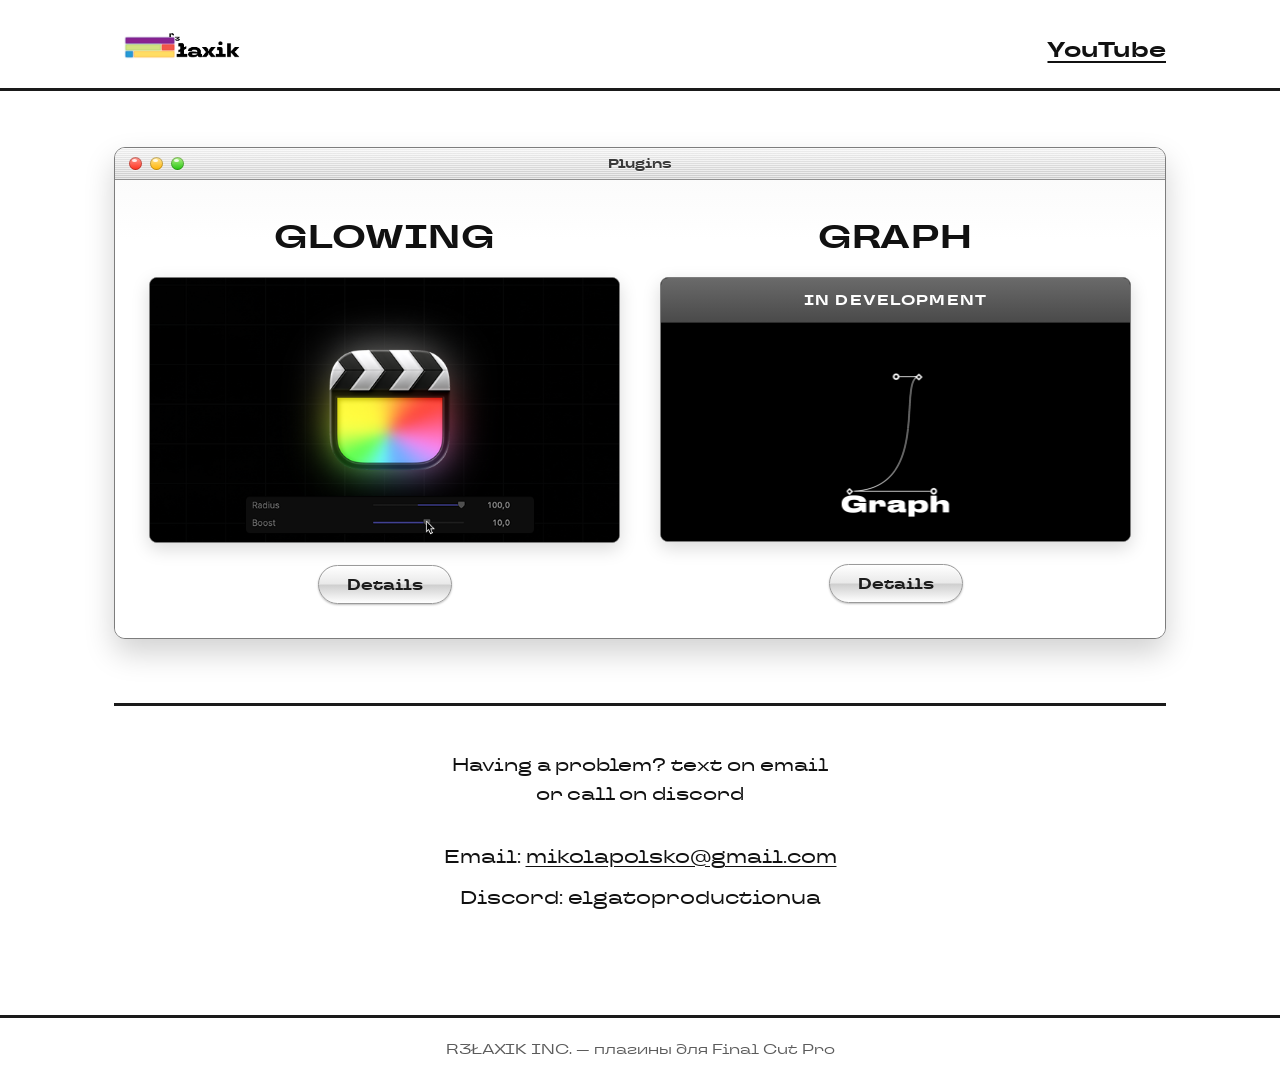
==== index.html @ 5d123a66 "More files" ====
<!DOCTYPE html>
<html lang="ru">
<head>
<meta charset="UTF-8">
<meta name="viewport" content="width=device-width, initial-scale=1, viewport-fit=cover">
<title>R3ŁAXIK INC. — плагины для Final Cut Pro</title>
<link rel="stylesheet" href="css/style.css">
</head>
<body>
<div class="glass-bg" aria-hidden="true">
  <span class="blob b1"></span>
  <span class="blob b2"></span>
  <span class="blob b3"></span>
  <span class="blob b4"></span>
</div>
<header class="site-header">
  <div class="wrap">
    <a href="#/" class="logo-link" aria-label="R3ŁAXIK INC. — на главную" id="logo-link">
      <img src="assets/img/logo.png" alt="R3ŁAXIK INC.">
    </a>
    <a class="yt-link" href="https://www.youtube.com/@R3%C5%81AXIK_OFFICIAL" target="_blank" rel="noopener">YouTube</a>
  </div>
</header>

<main>

  <!-- HOME -->
  <section id="page-home" class="page">
    <div class="wrap">
      <div class="mac-window">
        <div class="mac-titlebar">
          <div class="mac-dots"><span></span><span></span><span></span></div>
          <div class="mac-title">Plugins</div>
        </div>
        <div class="mac-body">
          <div class="plugins-grid">
            <div class="plugin-col">
              <h2>GLOWING</h2>
              <div class="preview-box">
                <img src="assets/img/glowing-preview.png" alt="Предпросмотр плагина Glowing">
              </div>
              <a class="btn" href="#/glowing-lite">Details</a>
            </div>
            <div class="plugin-col">
              <h2>GRAPH</h2>
              <div class="preview-box graph-box">
                <div class="graph-top">IN DEVELOPMENT</div>
                <div class="graph-img">
                  <img src="assets/img/graph-dev.png" alt="Graph — в разработке">
                </div>
              </div>
              <a class="btn" href="#/graph">Details</a>
            </div>
          </div>
        </div>
      </div>

      <div class="contact-block">
        <p class="question">Having a problem? text on email<br>or call on discord</p>
        <p class="line">Email: <a href="mailto:mikolapolsko@gmail.com">mikolapolsko@gmail.com</a></p>
        <p class="line">Discord: elgatoproductionua</p>
      </div>
    </div>
  </section>

  <!-- GLOWING LITE -->
  <section id="page-glowing-lite" class="page">
    <div class="wrap">
      <div class="product-layout">
        <div class="product-hero">
          <img src="assets/img/glowing-preview.png" alt="Glowing — предпросмотр эффекта">
        </div>
        <div class="mac-window">
          <div class="mac-titlebar">
            <div class="mac-dots"><span></span><span></span><span></span></div>
          </div>
          <div class="mac-body">
            <div class="tabs">
              <span class="btn is-active">Lite</span>
              <a class="btn" href="#/glowing-pro">Pro</a>
            </div>
            <div class="features">
              <h3>Features:</h3>
              <ul>
                <li>Amount</li>
                <li>Boost</li>
                <li>Glow Gain (%)</li>
                <li>Blend Modes: Normal, Overlay,<br>Screen, Behind or Add</li>
                <li>Noise</li>
              </ul>
            </div>
            <div class="price">
              <h3>Price:</h3>
              <div class="amount">Free</div>
              <a class="btn btn-cta" href="https://t.me/r3laxikincorporated/14" target="_blank" rel="noopener">Get</a>
            </div>
          </div>
        </div>
      </div>
    </div>
  </section>

  <!-- GLOWING PRO -->
  <section id="page-glowing-pro" class="page">
    <div class="wrap">
      <div class="product-layout">
        <div class="product-hero">
          <img src="assets/img/glowing-preview.png" alt="Glowing Pro — предпросмотр эффекта">
        </div>
        <div class="mac-window">
          <div class="mac-titlebar">
            <div class="mac-dots"><span></span><span></span><span></span></div>
          </div>
          <div class="mac-body">
            <div class="tabs">
              <a class="btn" href="#/glowing-lite">Lite</a>
              <span class="btn is-active">Pro</span>
            </div>
            <div class="features">
              <h3>Features:</h3>
              <ul>
                <li>Radius</li>
                <li>Boost</li>
                <li>Glow Gain (%)</li>
                <li>Blend Modes: Normal, Add, Behind,<br>Screen or Overlay</li>
                <li>Inner Brightness</li>
                <li>Colorize</li>
                <li>Chromatic Shift (CS)</li>
                <li>Angle Radius (Aspect Ratio)</li>
                <li>Noise</li>
                <li>Source Opacity (%)</li>
                <li>Render: Final Result,<br>Glow or Source</li>
              </ul>
            </div>
            <div class="price">
              <h3>Price:</h3>
              <div class="amount">45 Zł</div>
              <a class="btn btn-cta" href="mailto:mikolapolsko@gmail.com?subject=Glowing%20Pro">Buy</a>
            </div>
          </div>
        </div>
      </div>
    </div>
  </section>

  <!-- GRAPH -->
  <section id="page-graph" class="page">
    <div class="wrap">
      <p class="graph-page-text">THE PLUGIN IS IN DEVELOPMENT</p>
    </div>
  </section>

</main>

<footer class="site-footer">
  <div class="wrap">R3ŁAXIK INC. — плагины для Final Cut Pro</div>
</footer>

<div class="theme-switcher" id="theme-switcher">
  <button type="button" data-theme="aqua">Aqua</button>
  <button type="button" data-theme="glass">Liquid Glass</button>
  <button type="button" data-theme="flat">Flat</button>
</div>

<div class="easter-overlay" id="easter-overlay">
  <div class="easter-card">
    <button class="easter-close" type="button" id="easter-close" aria-label="Закрыть">×</button>
    <h2>ROAD TO THE 500!</h2>
    <img src="assets/img/road-to-500.png" alt="R3ŁAXIK — канал на YouTube">
    <p class="easter-hint">Тема оформления разблокирована — смотри переключатель в углу.</p>
  </div>
</div>

<script src="js/script.js" defer></script>
</body>
</html>
---- css/style.css ----
@font-face {
    font-family: 'TT Travels';
    src: url('../assets/fonts/TT-Travels-Next-Medium.ttf') format('truetype');
    font-weight: 500;
    font-style: normal;
    font-display: swap;
  }
  @font-face {
    font-family: 'TT Travels';
    src: url('../assets/fonts/TT-Travels-Next-Bold.ttf') format('truetype');
    font-weight: 700;
    font-style: normal;
    font-display: swap;
  }

  :root {
    --bg: #ffffff;
    --fg: #111111;
    --muted: #5b5b5b;
    --line: #1a1a1a;

    --font-main: 'TT Travels', 'Segoe UI', sans-serif;

    /* ---- Aqua palette ---- */
    --aqua-blue-top: #8fd0ff;
    --aqua-blue-mid: #2f8fe6;
    --aqua-blue-bot: #0a5fd1;
    --aqua-blue-shine: #eaf7ff;

    --chrome-top: #f4f4f4;
    --chrome-bot: #cfcfcf;
    --chrome-line: #8f8f8f;

    --btn-top: #ffffff;
    --btn-mid: #e9e9e9;
    --btn-bot: #cfcfcf;
    --btn-line: #9a9a9a;

    --dot-red-top: #ff9d95;
    --dot-red-bot: #ff2d1a;
    --dot-yellow-top: #ffe89e;
    --dot-yellow-bot: #ffb200;
    --dot-green-top: #b6f28c;
    --dot-green-bot: #21c40c;

    box-sizing: border-box;
    padding-top: env(safe-area-inset-top, 0px);
    padding-bottom: env(safe-area-inset-bottom, 0px);
  }
  * { box-sizing: border-box; }
  html { scroll-padding-top: env(safe-area-inset-top, 0px); }
  html, body {
    margin: 0;
    padding: 0;
    background: var(--bg);
    color: var(--fg);
    font-family: var(--font-main);
    font-weight: 500;
    -webkit-font-smoothing: antialiased;
  }
  img { max-width: 100%; display: block; }
  a { color: inherit; }

  .wrap {
    max-width: 1100px;
    margin: 0 auto;
    padding: 0 24px;
  }

  /* ---------- Header ---------- */
  header.site-header {
    padding: 26px 0 16px;
    border-bottom: 3px solid var(--line);
  }
  header.site-header .wrap {
    display: flex;
    align-items: center;
    justify-content: space-between;
    gap: 16px;
    flex-wrap: wrap;
  }
  .logo-link {
    display: inline-flex;
    align-items: center;
    text-decoration: none;
    cursor: pointer;
  }
  .logo-link img {
    height: 46px;
    width: auto;
    transition: transform 0.15s ease;
  }
  .logo-link:hover img { transform: scale(1.05); }
  .logo-link.pulse img { animation: logoPulse 0.4s ease; }
  @keyframes logoPulse {
    0% { transform: scale(1); }
    35% { transform: scale(1.18) rotate(-3deg); }
    65% { transform: scale(0.94) rotate(2deg); }
    100% { transform: scale(1) rotate(0); }
  }
  .yt-link {
    font-family: var(--font-main);
    font-weight: 700;
    font-size: 1.35rem;
    text-decoration: underline;
    text-underline-offset: 4px;
    letter-spacing: 0.01em;
  }
  .yt-link:hover { color: var(--aqua-blue-mid); }

  main { min-height: 60vh; }
  .page { display: none; padding: 56px 0 90px; }
  .page.active { display: block; animation: pageIn 0.5s cubic-bezier(.2,.8,.2,1); }
  @keyframes pageIn {
    from { opacity: 0; transform: translateY(14px); }
    to { opacity: 1; transform: translateY(0); }
  }

  /* ---------- Aqua window chrome ---------- */
  .mac-window {
    border: 1px solid #7d7d7d;
    border-radius: 11px;
    background: var(--bg);
    box-shadow:
      0 1px 0 rgba(255,255,255,0.6) inset,
      0 14px 30px rgba(0,0,0,0.18);
    overflow: hidden;
  }
  .mac-titlebar {
    background:
      repeating-linear-gradient(
        to bottom,
        rgba(255,255,255,0.55) 0px,
        rgba(255,255,255,0.55) 1px,
        rgba(0,0,0,0.02) 1px,
        rgba(0,0,0,0.02) 2px
      ),
      linear-gradient(to bottom, var(--chrome-top) 0%, var(--chrome-bot) 100%);
    border-bottom: 1px solid var(--chrome-line);
    padding: 8px 14px;
    display: flex;
    align-items: center;
    position: relative;
    min-height: 32px;
  }
  .mac-dots { display: flex; gap: 8px; }
  .mac-dots span {
    width: 13px; height: 13px; border-radius: 50%;
    display: inline-block;
    position: relative;
    box-shadow: 0 0 0 1px rgba(0,0,0,0.25) inset, 0 1px 1px rgba(255,255,255,0.5);
  }
  .mac-dots span::after {
    content: "";
    position: absolute;
    top: 1.5px; left: 2.5px;
    width: 5px; height: 3px;
    border-radius: 50%;
    background: rgba(255,255,255,0.85);
    filter: blur(0.3px);
  }
  .mac-dots span:nth-child(1) { background: linear-gradient(to bottom, var(--dot-red-top), var(--dot-red-bot)); }
  .mac-dots span:nth-child(2) { background: linear-gradient(to bottom, var(--dot-yellow-top), var(--dot-yellow-bot)); }
  .mac-dots span:nth-child(3) { background: linear-gradient(to bottom, var(--dot-green-top), var(--dot-green-bot)); }
  .mac-title {
    position: absolute;
    left: 50%; transform: translateX(-50%);
    font-family: var(--font-main);
    font-weight: 700;
    font-size: 0.82rem;
    color: #3a3a3a;
    text-shadow: 0 1px 0 rgba(255,255,255,0.7);
  }
  .mac-body {
    padding: 34px;
    background: linear-gradient(to bottom, #fbfbfb 0%, #ffffff 60px, #ffffff 100%);
  }

  /* ---------- Aqua buttons ---------- */
  .btn {
    display: inline-block;
    font-family: var(--font-main);
    font-weight: 700;
    font-size: 0.95rem;
    color: #1c1c1c;
    background: linear-gradient(to bottom, var(--btn-top) 0%, var(--btn-mid) 48%, var(--btn-bot) 52%, var(--btn-top) 100%);
    border: 1px solid var(--btn-line);
    border-radius: 999px;
    padding: 8px 28px;
    box-shadow:
      0 1px 0 rgba(255,255,255,0.9) inset,
      0 1px 2px rgba(0,0,0,0.25);
    cursor: pointer;
    text-decoration: none;
    transition: transform 0.08s ease, box-shadow 0.08s ease, filter 0.12s ease;
  }
  .btn:hover { filter: brightness(1.04); transform: translateY(-1px); }
  .btn:active { transform: translateY(1px) scale(0.98); }

  .btn.is-active,
  .btn-cta {
    color: #ffffff;
    text-shadow: 0 -1px 0 rgba(0,0,0,0.35);
    background: linear-gradient(to bottom, var(--aqua-blue-top) 0%, var(--aqua-blue-mid) 48%, var(--aqua-blue-bot) 52%, var(--aqua-blue-mid) 100%);
    border: 1px solid #0a4fae;
    box-shadow:
      0 1px 0 rgba(255,255,255,0.6) inset,
      0 1px 3px rgba(0,0,0,0.35);
  }
  .btn.is-active:hover,
  .btn-cta:hover { filter: brightness(1.06); }
  .btn-cta { padding: 10px 36px; font-size: 1rem; }

  /* ---------- Home page ---------- */
  .plugins-grid {
    display: grid;
    grid-template-columns: 1fr 1fr;
    gap: 40px;
  }
  .plugin-col { text-align: center; }
  .plugin-col h2 {
    font-family: var(--font-main);
    font-weight: 700;
    font-size: 2.05rem;
    letter-spacing: 0.02em;
    margin: 0 0 18px;
  }
  .preview-box {
    border: 1px solid #7d7d7d;
    border-radius: 8px;
    overflow: hidden;
    background: #000;
    margin-bottom: 22px;
    box-shadow: 0 6px 18px rgba(0,0,0,0.15);
  }
  .preview-box img { width: 100%; height: auto; display: block; }

  .graph-box {
    display: flex;
    flex-direction: column;
    aspect-ratio: 640 / 360;
  }
  .graph-top {
    background: linear-gradient(to bottom, #6a6a6a 0%, #4a4a4a 100%);
    color: #fff;
    font-weight: 700;
    letter-spacing: 0.08em;
    font-size: 0.9rem;
    text-align: center;
    padding: 12px 10px;
    border-bottom: 1px solid #2c2c2c;
  }
  .graph-img {
    flex: 1;
    background: #000;
    display: flex;
    align-items: center;
    justify-content: center;
    overflow: hidden;
  }
  .graph-img img { width: 68%; height: auto; }

  .contact-block {
    margin-top: 64px;
    padding-top: 44px;
    border-top: 3px solid var(--line);
    text-align: center;
  }
  .contact-block .question {
    font-family: var(--font-main);
    font-weight: 500;
    font-size: 1.15rem;
    line-height: 1.6;
    margin: 0 0 34px;
  }
  .contact-block .line { font-size: 1.2rem; margin: 14px 0; font-weight: 500; }
  .contact-block a { text-decoration: underline; text-underline-offset: 3px; }
  .contact-block a:hover { color: var(--aqua-blue-mid); }

  /* ---------- Product pages ---------- */
  .product-layout {
    display: grid;
    grid-template-columns: 1.4fr 1fr;
    gap: 32px;
    align-items: start;
  }
  .product-hero {
    border: 1px solid #7d7d7d;
    border-radius: 8px;
    overflow: hidden;
    background: #000;
    box-shadow: 0 6px 18px rgba(0,0,0,0.15);
  }
  .product-hero img { width: 100%; height: auto; display: block; }

  .tabs { display: flex; gap: 10px; margin-bottom: 26px; }

  .features h3, .price h3 {
    font-family: var(--font-main);
    font-weight: 700;
    font-size: 1.45rem;
    margin: 0 0 10px;
  }
  .features ul {
    list-style: none;
    margin: 0 0 30px;
    padding: 0;
    font-size: 0.95rem;
    font-weight: 500;
    line-height: 1.85;
  }
  .price { margin-bottom: 26px; }
  .price .amount {
    font-family: var(--font-main);
    font-weight: 700;
    font-size: 1.65rem;
    margin: 0 0 20px;
  }

  /* ---------- Graph page ---------- */
  .graph-page-text {
    font-family: var(--font-main);
    font-weight: 700;
    text-align: center;
    font-size: clamp(2.3rem, 7vw, 5rem);
    line-height: 1.1;
    letter-spacing: 0.01em;
    margin: 40px 0 0;
  }

  footer.site-footer {
    border-top: 3px solid var(--line);
    padding: 22px 0;
    text-align: center;
    font-size: 0.85rem;
    font-weight: 500;
    color: var(--muted);
  }

  @media (max-width: 760px) {
    .plugins-grid { grid-template-columns: 1fr; gap: 56px; }
    .product-layout { grid-template-columns: 1fr; }
    .yt-link { font-size: 1.1rem; }
    .logo-link img { height: 36px; }
    .mac-body { padding: 24px 18px; }
  }

  /* =========================================================
     ТЕМА: LIQUID GLASS — как в новом macOS
     ========================================================= */
  .glass-bg {
    position: fixed;
    inset: 0;
    z-index: -1;
    overflow: hidden;
    display: none;
    background: #eef1f6;
  }
  :root[data-theme="glass"] .glass-bg { display: block; }
  .glass-bg .blob {
    position: absolute;
    border-radius: 50%;
    filter: blur(70px);
    opacity: 0.6;
    will-change: transform;
  }
  .glass-bg .b1 { width: 460px; height: 460px; top: -120px; left: -100px; background: #ff8fd6; animation: blobDrift1 19s ease-in-out infinite; }
  .glass-bg .b2 { width: 520px; height: 520px; top: -160px; right: -140px; background: #7fb2ff; animation: blobDrift2 23s ease-in-out infinite; }
  .glass-bg .b3 { width: 440px; height: 440px; bottom: -140px; left: 12%; background: #9dffcd; animation: blobDrift3 21s ease-in-out infinite; }
  .glass-bg .b4 { width: 400px; height: 400px; bottom: -150px; right: 8%; background: #ffd591; animation: blobDrift1 26s ease-in-out infinite reverse; }
  @keyframes blobDrift1 { 0%, 100% { transform: translate(0,0) scale(1); } 50% { transform: translate(50px, 35px) scale(1.12); } }
  @keyframes blobDrift2 { 0%, 100% { transform: translate(0,0) scale(1); } 50% { transform: translate(-60px, 30px) scale(0.92); } }
  @keyframes blobDrift3 { 0%, 100% { transform: translate(0,0) scale(1); } 50% { transform: translate(35px, -45px) scale(1.1); } }

  :root[data-theme="glass"] body { background: transparent; }
  :root[data-theme="glass"] header.site-header,
  :root[data-theme="glass"] footer.site-footer { border-color: rgba(255,255,255,0.5); }

  :root[data-theme="glass"] .mac-window {
    position: relative;
    background: rgba(255,255,255,0.38);
    backdrop-filter: blur(34px) saturate(220%);
    -webkit-backdrop-filter: blur(34px) saturate(220%);
    border: 1px solid rgba(255,255,255,0.55);
    border-radius: 28px;
    box-shadow:
      0 25px 60px rgba(31,38,135,0.22),
      0 1px 0 rgba(255,255,255,0.9) inset;
  }
  :root[data-theme="glass"] .mac-window::before {
    content: "";
    position: absolute;
    inset: 0;
    border-radius: inherit;
    padding: 1px;
    background: linear-gradient(135deg, rgba(255,255,255,0.95), rgba(255,255,255,0.05) 35%, rgba(255,255,255,0.55) 100%);
    -webkit-mask: linear-gradient(#fff 0 0) content-box, linear-gradient(#fff 0 0);
    -webkit-mask-composite: xor;
    mask-composite: exclude;
    pointer-events: none;
  }
  :root[data-theme="glass"] .mac-titlebar {
    background: rgba(255,255,255,0.28);
    backdrop-filter: blur(26px) saturate(200%);
    -webkit-backdrop-filter: blur(26px) saturate(200%);
    border-bottom: 1px solid rgba(255,255,255,0.45);
  }
  :root[data-theme="glass"] .mac-body { background: transparent; }
  :root[data-theme="glass"] .mac-dots span {
    box-shadow: 0 0 0 1px rgba(255,255,255,0.7) inset, 0 2px 6px rgba(0,0,0,0.18);
  }
  :root[data-theme="glass"] .btn {
    position: relative;
    overflow: hidden;
    background: rgba(255,255,255,0.32);
    backdrop-filter: blur(18px) saturate(200%);
    -webkit-backdrop-filter: blur(18px) saturate(200%);
    border: 1px solid rgba(255,255,255,0.65);
    color: #1c1c1e;
    box-shadow: 0 8px 22px rgba(31,38,135,0.14), 0 1px 0 rgba(255,255,255,0.8) inset;
  }
  :root[data-theme="glass"] .btn::after {
    content: "";
    position: absolute;
    left: 0; right: 0; top: 0;
    height: 55%;
    background: linear-gradient(to bottom, rgba(255,255,255,0.6), rgba(255,255,255,0));
    pointer-events: none;
  }
  :root[data-theme="glass"] .btn.is-active,
  :root[data-theme="glass"] .btn-cta {
    background: linear-gradient(135deg, rgba(120,170,255,0.85), rgba(200,130,255,0.75));
    border: 1px solid rgba(255,255,255,0.8);
    color: #fff;
    text-shadow: none;
  }
  :root[data-theme="glass"] .preview-box,
  :root[data-theme="glass"] .product-hero {
    border: 1px solid rgba(255,255,255,0.6);
    border-radius: 22px;
  }
  :root[data-theme="glass"] .graph-top { background: rgba(70,70,70,0.5); backdrop-filter: blur(14px); }
  :root[data-theme="glass"] .theme-switcher {
    background: rgba(255,255,255,0.4);
    backdrop-filter: blur(24px) saturate(200%);
    -webkit-backdrop-filter: blur(24px) saturate(200%);
    border: 1px solid rgba(255,255,255,0.6);
  }
  :root[data-theme="glass"] .easter-card {
    background: rgba(255,255,255,0.55);
    backdrop-filter: blur(30px) saturate(200%);
    -webkit-backdrop-filter: blur(30px) saturate(200%);
    border: 1px solid rgba(255,255,255,0.6);
  }

  /* =========================================================
     ТЕМА: macOS FLAT (разблокируется пасхалкой)
     ========================================================= */
  :root[data-theme="flat"] body { background: #f5f5f7; }
  :root[data-theme="flat"] header.site-header,
  :root[data-theme="flat"] footer.site-footer { border-color: #e2e2e4; }
  :root[data-theme="flat"] .mac-window {
    background: #ffffff;
    border: 1px solid #d9d9dc;
    border-radius: 14px;
    box-shadow: 0 1px 2px rgba(0,0,0,0.04), 0 12px 28px rgba(0,0,0,0.06);
  }
  :root[data-theme="flat"] .mac-titlebar {
    background: #ececee;
    border-bottom: 1px solid #dcdcdf;
  }
  :root[data-theme="flat"] .mac-dots span { box-shadow: none; }
  :root[data-theme="flat"] .mac-dots span::after { display: none; }
  :root[data-theme="flat"] .mac-body { background: #ffffff; }
  :root[data-theme="flat"] .btn {
    background: #f5f5f7;
    border: 1px solid #d2d2d7;
    border-radius: 8px;
    box-shadow: none;
    color: #1d1d1f;
  }
  :root[data-theme="flat"] .btn.is-active,
  :root[data-theme="flat"] .btn-cta {
    background: #0a84ff;
    border-color: #0a84ff;
    color: #fff;
    text-shadow: none;
  }
  :root[data-theme="flat"] .preview-box,
  :root[data-theme="flat"] .product-hero {
    border: 1px solid #d2d2d7;
    border-radius: 12px;
  }
  :root[data-theme="flat"] .graph-top { background: #58585c; }

  /* ---------- Переключатель тем (появляется после пасхалки) ---------- */
  .theme-switcher {
    position: fixed;
    bottom: 20px;
    right: 20px;
    display: flex;
    gap: 6px;
    padding: 6px;
    background: rgba(255,255,255,0.85);
    backdrop-filter: blur(12px);
    -webkit-backdrop-filter: blur(12px);
    border: 1px solid rgba(0,0,0,0.1);
    border-radius: 999px;
    box-shadow: 0 8px 24px rgba(0,0,0,0.18);
    z-index: 500;
    opacity: 0;
    visibility: hidden;
    pointer-events: none;
    transform: translateY(14px) scale(0.94);
    transition: opacity 0.35s ease, transform 0.35s cubic-bezier(.2,.8,.2,1), visibility 0.35s;
  }
  .theme-switcher.visible {
    opacity: 1;
    visibility: visible;
    pointer-events: auto;
    transform: translateY(0) scale(1);
  }
  .theme-switcher button {
    border: none;
    background: transparent;
    cursor: pointer;
    font-family: var(--font-main);
    font-weight: 700;
    font-size: 0.72rem;
    letter-spacing: 0.02em;
    padding: 7px 13px;
    border-radius: 999px;
    color: #333;
    transition: background 0.15s ease, color 0.15s ease, transform 0.1s ease;
  }
  .theme-switcher button:hover { transform: translateY(-1px); }
  .theme-switcher button.active { background: #111111; color: #fff; }

  /* ---------- Пасхалка ---------- */
  .easter-overlay {
    position: fixed;
    inset: 0;
    background: rgba(0,0,0,0.62);
    display: flex;
    align-items: center;
    justify-content: center;
    padding: 24px;
    z-index: 1000;
    opacity: 0;
    visibility: hidden;
    pointer-events: none;
    transition: opacity 0.3s ease, visibility 0.3s;
  }
  .easter-overlay.visible { opacity: 1; visibility: visible; pointer-events: auto; }
  .easter-card {
    position: relative;
    width: 100%;
    max-width: 460px;
    background: #fff;
    border-radius: 22px;
    padding: 30px 26px 26px;
    text-align: center;
    box-shadow: 0 30px 90px rgba(0,0,0,0.45);
    transform: scale(0.88) translateY(16px);
    opacity: 0;
    transition: transform 0.4s cubic-bezier(.2,.8,.2,1), opacity 0.4s ease;
  }
  .easter-overlay.visible .easter-card { transform: scale(1) translateY(0); opacity: 1; }
  .easter-card h2 {
    font-family: var(--font-main);
    font-weight: 700;
    font-size: 1.5rem;
    letter-spacing: 0.02em;
    margin: 0 0 18px;
    background: linear-gradient(90deg, #ff5f57, #febc2e, #28c840, #2f8fe6);
    -webkit-background-clip: text;
    background-clip: text;
    color: transparent;
  }
  .easter-card img {
    width: 100%;
    border-radius: 18px;
    display: block;
    box-shadow: 0 8px 24px rgba(0,0,0,0.25);
  }
  .easter-hint {
    margin: 16px 0 0;
    font-size: 0.82rem;
    font-weight: 500;
    color: #666;
  }
  .easter-close {
    position: absolute;
    top: 10px;
    right: 12px;
    border: none;
    background: transparent;
    font-size: 1.4rem;
    line-height: 1;
    cursor: pointer;
    color: #999;
    padding: 6px;
  }
  .easter-close:hover { color: #333; }

  @media (prefers-reduced-motion: reduce) {
    .page.active,
    .logo-link.pulse img,
    .glass-bg .blob {
      animation: none !important;
    }
    .btn,
    .theme-switcher,
    .easter-card,
    .easter-overlay,
    .logo-link img {
      transition: none !important;
    }
  }
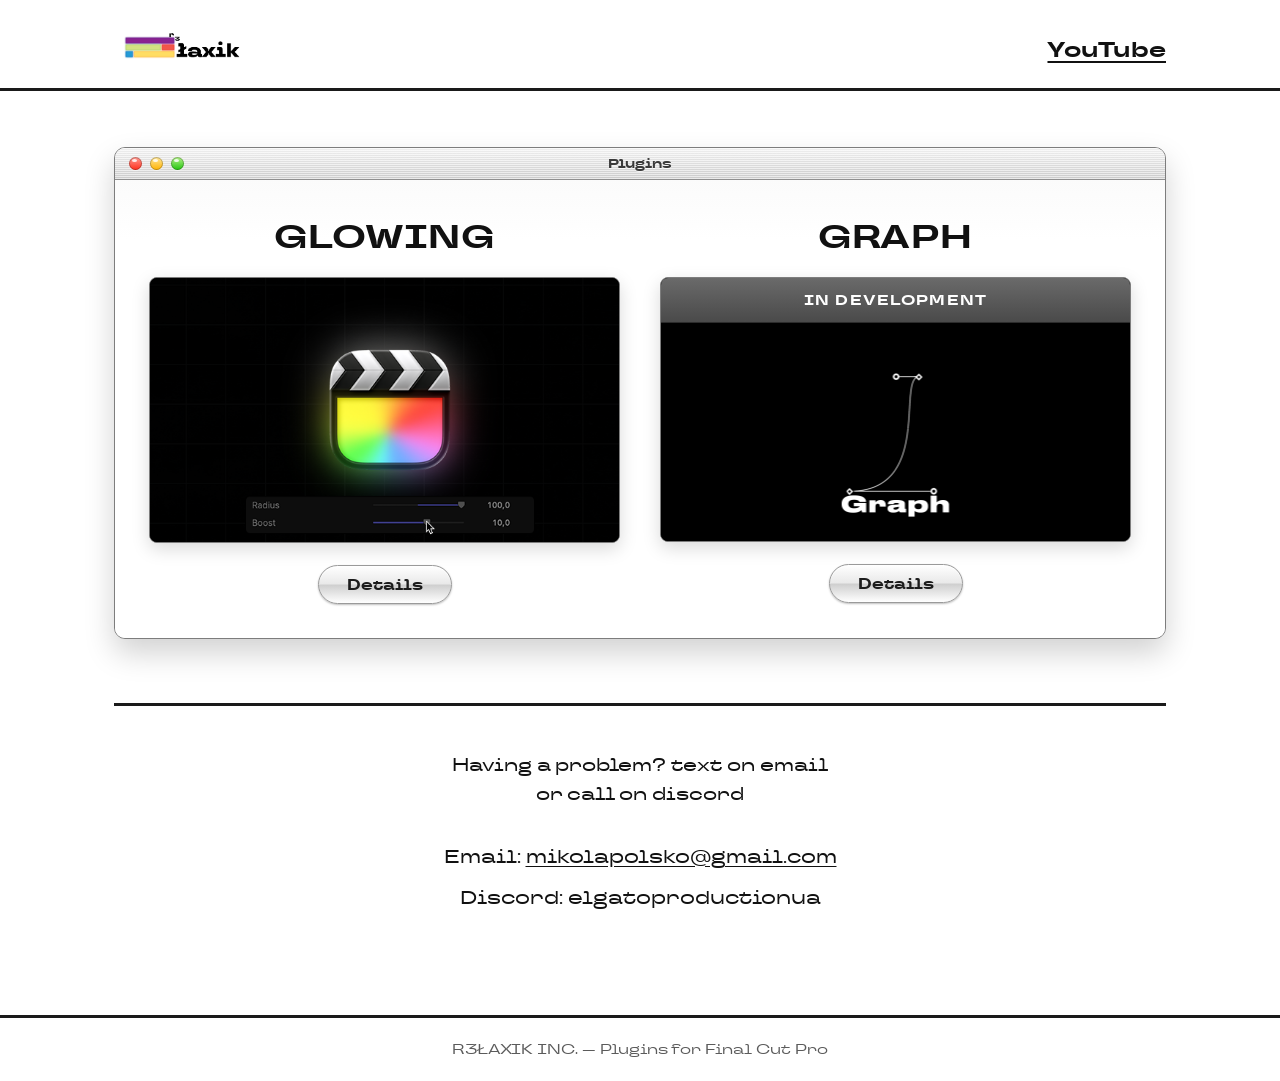
==== commit 7af749c7: "Add files via upload" ====
--- a/index.html
+++ b/index.html
@@ -3,7 +3,7 @@
 <head>
 <meta charset="UTF-8">
 <meta name="viewport" content="width=device-width, initial-scale=1, viewport-fit=cover">
-<title>R3ŁAXIK INC. — плагины для Final Cut Pro</title>
+<title>R3ŁAXIK INC. — Plugins for Final Cut Pro</title>
 <link rel="stylesheet" href="css/style.css">
 </head>
 <body>
@@ -135,7 +135,7 @@
             <div class="price">
               <h3>Price:</h3>
               <div class="amount">45 Zł</div>
-              <a class="btn btn-cta" href="mailto:mikolapolsko@gmail.com?subject=Glowing%20Pro">Buy</a>
+              <a class="btn btn-cta" href="https://t.me/R3LAXIK_deftonessfan" target="_blank" rel="noopener">Buy</a>
             </div>
           </div>
         </div>
@@ -153,7 +153,7 @@
 </main>
 
 <footer class="site-footer">
-  <div class="wrap">R3ŁAXIK INC. — плагины для Final Cut Pro</div>
+  <div class="wrap">R3ŁAXIK INC. — Plugins for Final Cut Pro</div>
 </footer>
 
 <div class="theme-switcher" id="theme-switcher">
@@ -167,7 +167,7 @@
     <button class="easter-close" type="button" id="easter-close" aria-label="Закрыть">×</button>
     <h2>ROAD TO THE 500!</h2>
     <img src="assets/img/road-to-500.png" alt="R3ŁAXIK — канал на YouTube">
-    <p class="easter-hint">Тема оформления разблокирована — смотри переключатель в углу.</p>
+    <p class="easter-hint">New theme formatting unlocked — check the switcher in the corner.</p>
   </div>
 </div>
 
